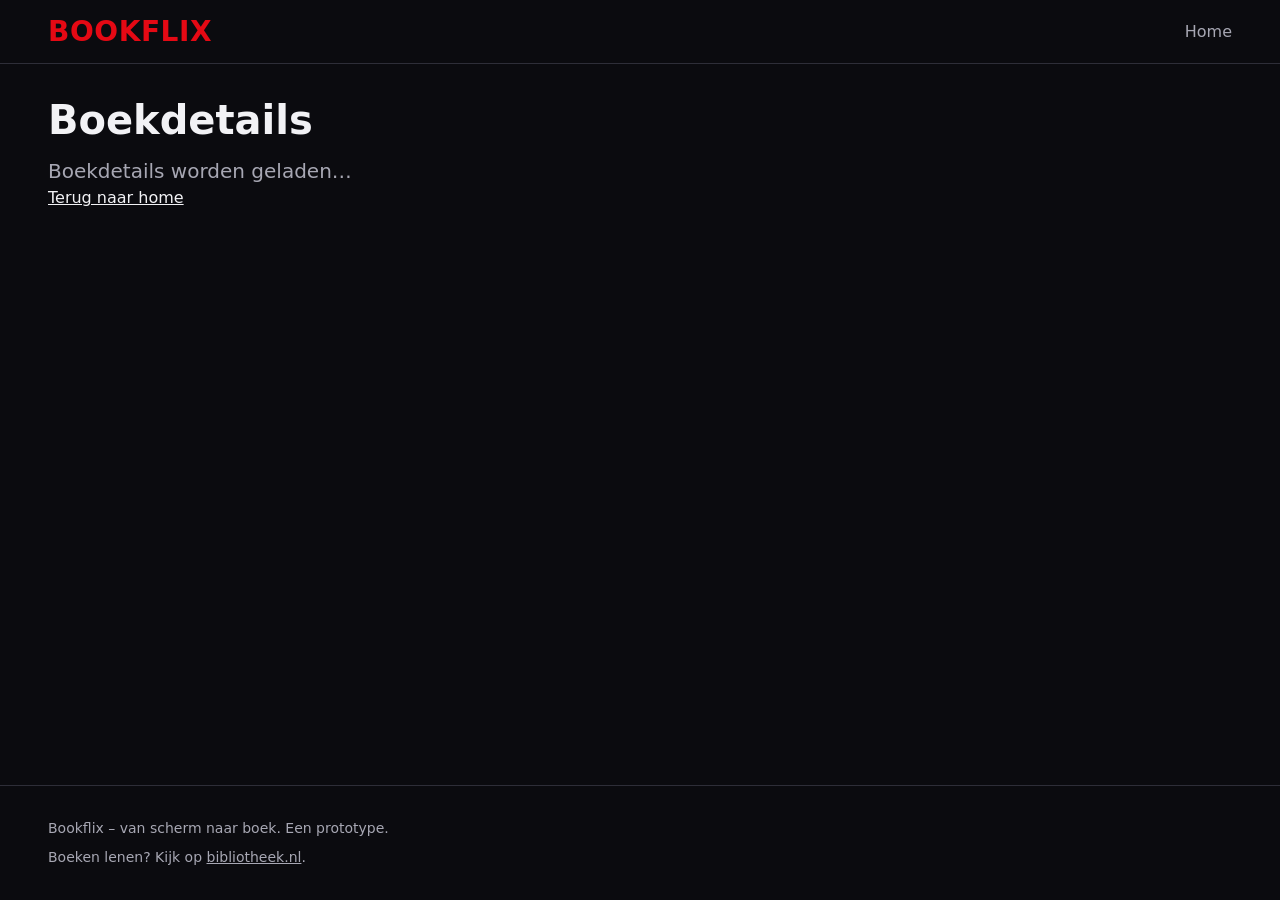
==== boek.html @ 4ef943bf "Phase 1R: site shell, data loader, catalogue and R book metadata Adds the page shells with shared he" ====
<!doctype html>
<html lang="nl">
<head>
  <meta charset="utf-8">
  <meta name="viewport" content="width=device-width, initial-scale=1">
  <title>Boek – Bookflix</title>
  <meta name="description" content="Lees wat het boek je geeft naast de film of serie.">
  <link rel="stylesheet" href="css/tokens.css">
  <link rel="stylesheet" href="css/base.css">
</head>
<body>
  <a class="skip-link" href="#inhoud">Naar inhoud</a>

  <header class="site-header">
    <div class="container site-header__inner">
      <a class="site-logo" href="index.html">Bookflix</a>
      <nav class="site-nav" aria-label="Hoofdmenu">
        <ul>
          <li><a href="index.html">Home</a></li>
        </ul>
      </nav>
    </div>
  </header>

  <main id="inhoud" class="site-main" tabindex="-1">
    <div class="container">
      <h1 class="page-title">Boekdetails</h1>
      <p class="lead">Boekdetails worden geladen…</p>
      <p><a href="index.html">Terug naar home</a></p>
    </div>
  </main>

  <footer class="site-footer">
    <div class="container">
      <p>Bookflix – van scherm naar boek. Een prototype.</p>
      <p>Boeken lenen? Kijk op <a href="https://www.bibliotheek.nl" target="_blank" rel="noopener">bibliotheek.nl</a>.</p>
    </div>
  </footer>

  <!-- Phase 1 smoke test of the data loader; replaced by js/detail.js in phase 2. -->
  <script type="module">
    import { loadAllBooks, loadBook } from './js/data.js';

    const id = new URLSearchParams(window.location.search).get('id');
    if (id) {
      loadBook(id).then((book) => console.info('[detail] Book:', book));
    } else {
      loadAllBooks().catch((error) => console.error('[detail] Could not load the catalogue:', error));
    }
  </script>
</body>
</html>
---- css/tokens.css ----
/* Design tokens: dark streaming theme. */
:root {
  color-scheme: dark;

  /* Colours */
  --color-bg: #0b0b0f;
  --color-surface: #16161d;
  --color-surface-raised: #22222b;
  --color-border: #2e2e38;
  --color-text: #f2f2f5;
  --color-text-muted: #a7a7b3;
  --color-accent: #e50914;
  --color-accent-hover: #f6121d;
  --color-on-accent: #ffffff;
  --color-focus: #ffd166;

  /* Typography */
  --font-sans: system-ui, -apple-system, "Segoe UI", Roboto, "Helvetica Neue", Arial, sans-serif;
  --font-size-sm: 0.875rem;
  --font-size-base: 1rem;
  --font-size-lg: 1.25rem;
  --font-size-xl: 1.75rem;
  --font-size-2xl: 2.5rem;
  --line-height: 1.5;
  --font-weight-bold: 700;

  /* Spacing */
  --space-1: 0.25rem;
  --space-2: 0.5rem;
  --space-3: 0.75rem;
  --space-4: 1rem;
  --space-6: 1.5rem;
  --space-8: 2rem;
  --space-12: 3rem;

  /* Shape and layout */
  --radius-sm: 4px;
  --radius-md: 8px;
  --header-height: 4rem;
  --content-max-width: 1400px;
  --gutter: clamp(1rem, 4vw, 3rem);

  /* Motion */
  --transition-fast: 150ms ease-out;
}
---- css/base.css ----
/* Reset, layout, header, footer and shared components. Requires tokens.css. */

*,
*::before,
*::after {
  box-sizing: border-box;
}

* {
  margin: 0;
}

html {
  -webkit-text-size-adjust: 100%;
}

body {
  min-height: 100vh;
  display: flex;
  flex-direction: column;
  background: var(--color-bg);
  color: var(--color-text);
  font-family: var(--font-sans);
  font-size: var(--font-size-base);
  line-height: var(--line-height);
  -webkit-font-smoothing: antialiased;
}

img,
svg {
  display: block;
  max-width: 100%;
}

button {
  font: inherit;
}

a {
  color: inherit;
}

:focus-visible {
  outline: 3px solid var(--color-focus);
  outline-offset: 2px;
}

@media (prefers-reduced-motion: reduce) {
  *,
  *::before,
  *::after {
    transition-duration: 0.01ms !important;
    animation-duration: 0.01ms !important;
    scroll-behavior: auto !important;
  }
}

/* Utilities */

.container {
  width: 100%;
  max-width: var(--content-max-width);
  margin-inline: auto;
  padding-inline: var(--gutter);
}

.visually-hidden {
  position: absolute;
  width: 1px;
  height: 1px;
  padding: 0;
  overflow: hidden;
  clip: rect(0 0 0 0);
  white-space: nowrap;
  border: 0;
}

.skip-link {
  position: absolute;
  top: var(--space-2);
  left: var(--space-2);
  z-index: 100;
  padding: var(--space-2) var(--space-4);
  background: var(--color-surface-raised);
  border-radius: var(--radius-sm);
  transform: translateY(-200%);
}

.skip-link:focus {
  transform: none;
}

/* Header */

.site-header {
  position: sticky;
  top: 0;
  z-index: 10;
  height: var(--header-height);
  background: linear-gradient(to bottom, rgba(11, 11, 15, 0.98), rgba(11, 11, 15, 0.85));
  border-bottom: 1px solid var(--color-border);
}

.site-header__inner {
  display: flex;
  align-items: center;
  justify-content: space-between;
  gap: var(--space-6);
  height: 100%;
}

.site-logo {
  color: var(--color-accent);
  font-size: var(--font-size-xl);
  font-weight: var(--font-weight-bold);
  letter-spacing: 0.02em;
  text-decoration: none;
  text-transform: uppercase;
}

.site-nav ul {
  display: flex;
  gap: var(--space-6);
  padding: 0;
  list-style: none;
}

.site-nav a {
  color: var(--color-text-muted);
  text-decoration: none;
  transition: color var(--transition-fast);
}

.site-nav a:hover,
.site-nav a[aria-current="page"] {
  color: var(--color-text);
}

/* Main */

.site-main {
  flex: 1;
  padding-block: var(--space-8);
}

.page-title {
  font-size: var(--font-size-2xl);
  line-height: 1.2;
}

.lead {
  margin-top: var(--space-3);
  color: var(--color-text-muted);
  font-size: var(--font-size-lg);
}

/* Buttons */

.btn {
  display: inline-flex;
  align-items: center;
  justify-content: center;
  gap: var(--space-2);
  min-height: 2.75rem;
  padding: var(--space-2) var(--space-6);
  border: 0;
  border-radius: var(--radius-sm);
  background: var(--color-surface-raised);
  color: var(--color-text);
  font-weight: var(--font-weight-bold);
  text-decoration: none;
  cursor: pointer;
  transition: background-color var(--transition-fast);
}

.btn:hover {
  background: var(--color-border);
}

.btn-primary {
  background: var(--color-accent);
  color: var(--color-on-accent);
}

.btn-primary:hover {
  background: var(--color-accent-hover);
}

/* Footer */

.site-footer {
  padding-block: var(--space-8);
  border-top: 1px solid var(--color-border);
  color: var(--color-text-muted);
  font-size: var(--font-size-sm);
}

.site-footer p + p {
  margin-top: var(--space-2);
}
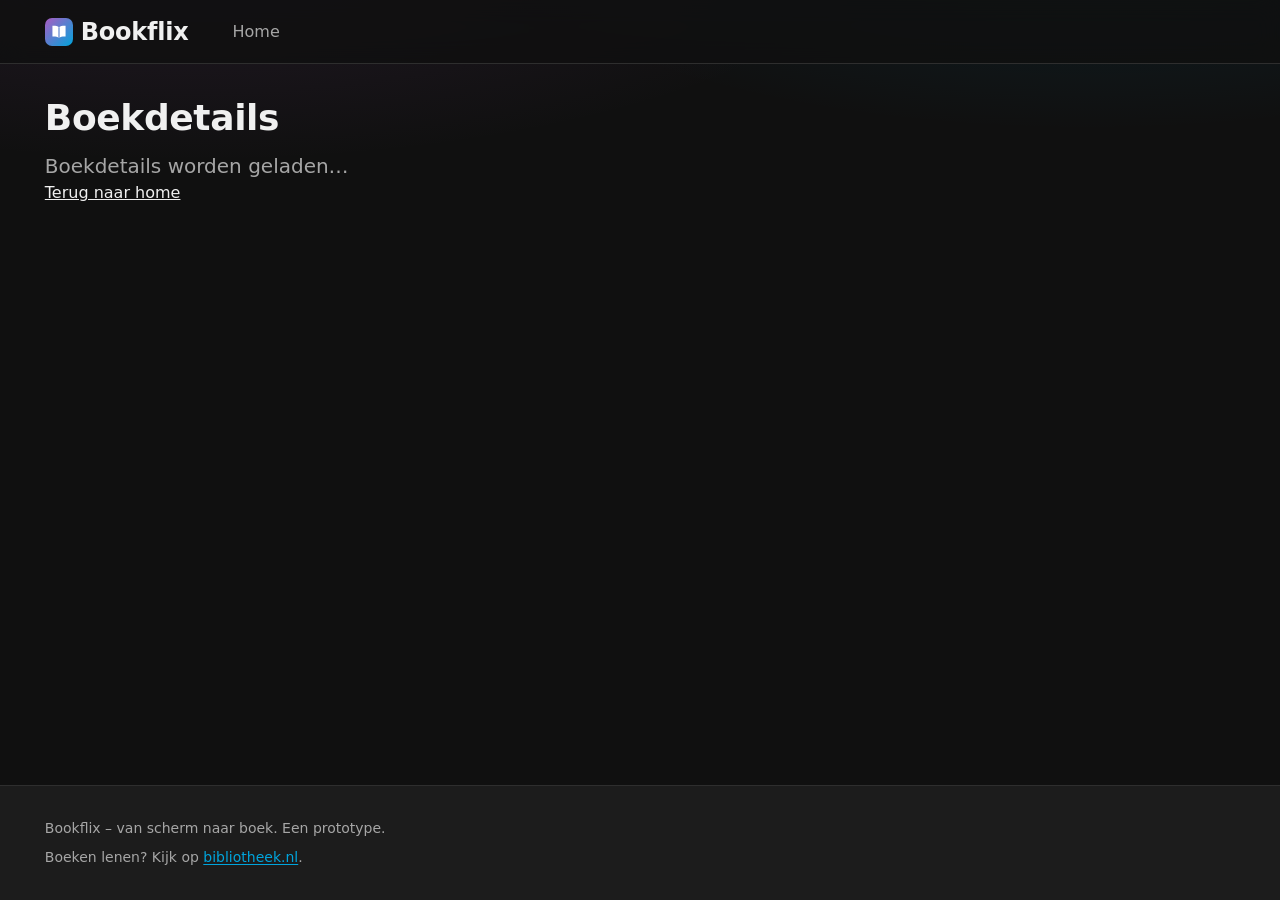
==== commit a6bdef9d: "Phase 1R: Jellyfin-inspired theme and review fixes Redesign: - Replace the Netflix-like theme (near-" ====
--- a/boek.html
+++ b/boek.html
@@ -13,7 +13,20 @@
 
   <header class="site-header">
     <div class="container site-header__inner">
-      <a class="site-logo" href="index.html">Bookflix</a>
+      <a class="site-logo" href="index.html">
+        <svg class="site-logo__mark" viewBox="0 0 32 32" aria-hidden="true" focusable="false">
+          <defs>
+            <linearGradient id="logo-gradient" x1="0" y1="0" x2="1" y2="1">
+              <stop offset="0" stop-color="#aa5cc3"/>
+              <stop offset="1" stop-color="#00a4dc"/>
+            </linearGradient>
+          </defs>
+          <rect width="32" height="32" rx="8" fill="url(#logo-gradient)"/>
+          <path d="M16 10.5c-2.2-1.5-5-2-7.5-1.6v12.3c2.5-.4 5.3.1 7.5 1.6 2.2-1.5 5-2 7.5-1.6V8.9c-2.5-.4-5.3.1-7.5 1.6Z" fill="#fff"/>
+          <path d="M16 10.5v12.3" stroke="#5f86d0" stroke-width="1.4"/>
+        </svg>
+        <span>Bookflix</span>
+      </a>
       <nav class="site-nav" aria-label="Hoofdmenu">
         <ul>
           <li><a href="index.html">Home</a></li>
@@ -41,9 +54,17 @@
   <script type="module">
     import { loadAllBooks, loadBook } from './js/data.js';
 
-    const id = new URLSearchParams(window.location.search).get('id');
-    if (id) {
-      loadBook(id).then((book) => console.info('[detail] Book:', book));
+    const params = new URLSearchParams(window.location.search);
+    if (params.has('id')) {
+      // An empty or malformed id goes to loadBook too, so it is reported instead of hidden.
+      const id = params.get('id');
+      loadBook(id).then((book) => {
+        if (book) {
+          console.info('[detail] Book:', book);
+        } else {
+          console.warn(`[detail] No book found for id ${JSON.stringify(id)}`);
+        }
+      });
     } else {
       loadAllBooks().catch((error) => console.error('[detail] Could not load the catalogue:', error));
     }
--- a/css/tokens.css
+++ b/css/tokens.css
@@ -1,28 +1,35 @@
-/* Design tokens: dark streaming theme. */
+/* Design tokens: dark media-library theme (charcoal surfaces, blue accent,
+   purple-to-blue brand gradient), inspired by self-hosted media players such as Jellyfin. */
 :root {
   color-scheme: dark;
 
   /* Colours */
-  --color-bg: #0b0b0f;
-  --color-surface: #16161d;
-  --color-surface-raised: #22222b;
-  --color-border: #2e2e38;
-  --color-text: #f2f2f5;
-  --color-text-muted: #a7a7b3;
-  --color-accent: #e50914;
-  --color-accent-hover: #f6121d;
+  --color-bg: #101010;
+  --color-surface: #1c1c1c;
+  --color-surface-raised: #262626;
+  --color-surface-hover: #303030;
+  --color-border: #2e2e2e;
+  --color-text: #f0f0f0;
+  --color-text-muted: #a6a6a6;
+  --color-accent: #00a4dc;
+  --color-accent-hover: #1bb4ea;
+  --color-accent-soft: rgba(0, 164, 220, 0.16);
+  --color-accent-secondary: #aa5cc3;
   --color-on-accent: #ffffff;
-  --color-focus: #ffd166;
+  --color-focus: #00a4dc;
+  --gradient-brand: linear-gradient(135deg, var(--color-accent-secondary), var(--color-accent));
+  --color-header-bg: rgba(16, 16, 16, 0.8);
 
   /* Typography */
-  --font-sans: system-ui, -apple-system, "Segoe UI", Roboto, "Helvetica Neue", Arial, sans-serif;
+  --font-sans: "Noto Sans", system-ui, -apple-system, "Segoe UI", Roboto, "Helvetica Neue", Arial, sans-serif;
   --font-size-sm: 0.875rem;
   --font-size-base: 1rem;
   --font-size-lg: 1.25rem;
-  --font-size-xl: 1.75rem;
-  --font-size-2xl: 2.5rem;
+  --font-size-xl: 1.5rem;
+  --font-size-2xl: 2.25rem;
   --line-height: 1.5;
-  --font-weight-bold: 700;
+  --font-weight-medium: 500;
+  --font-weight-bold: 600;
 
   /* Spacing */
   --space-1: 0.25rem;
@@ -34,11 +41,13 @@
   --space-12: 3rem;
 
   /* Shape and layout */
-  --radius-sm: 4px;
-  --radius-md: 8px;
+  --radius-sm: 6px;
+  --radius-md: 10px;
+  --radius-pill: 999px;
+  --shadow-card: 0 4px 16px rgba(0, 0, 0, 0.45);
   --header-height: 4rem;
-  --content-max-width: 1400px;
-  --gutter: clamp(1rem, 4vw, 3rem);
+  --content-max-width: 1600px;
+  --gutter: clamp(1rem, 3.5vw, 3rem);
 
   /* Motion */
   --transition-fast: 150ms ease-out;
--- a/css/base.css
+++ b/css/base.css
@@ -12,13 +12,20 @@
 
 html {
   -webkit-text-size-adjust: 100%;
+  /* Keep anchor and skip-link targets clear of the sticky header. */
+  scroll-padding-top: var(--header-height);
 }
 
 body {
   min-height: 100vh;
   display: flex;
   flex-direction: column;
-  background: var(--color-bg);
+  /* A faint brand-coloured glow behind the header, fading into the charcoal background. */
+  background:
+    radial-gradient(ellipse 80% 40% at 15% -10%, rgba(170, 92, 195, 0.14), transparent 70%),
+    radial-gradient(ellipse 70% 35% at 85% -10%, rgba(0, 164, 220, 0.12), transparent 70%),
+    var(--color-bg);
+  background-repeat: no-repeat;
   color: var(--color-text);
   font-family: var(--font-sans);
   font-size: var(--font-size-base);
@@ -97,43 +104,73 @@
   top: 0;
   z-index: 10;
   height: var(--header-height);
-  background: linear-gradient(to bottom, rgba(11, 11, 15, 0.98), rgba(11, 11, 15, 0.85));
+  background: var(--color-header-bg);
+  -webkit-backdrop-filter: blur(12px);
+  backdrop-filter: blur(12px);
   border-bottom: 1px solid var(--color-border);
 }
 
 .site-header__inner {
   display: flex;
   align-items: center;
-  justify-content: space-between;
-  gap: var(--space-6);
+  gap: var(--space-8);
   height: 100%;
 }
 
 .site-logo {
-  color: var(--color-accent);
+  display: inline-flex;
+  align-items: center;
+  gap: var(--space-2);
+  color: var(--color-text);
   font-size: var(--font-size-xl);
   font-weight: var(--font-weight-bold);
-  letter-spacing: 0.02em;
+  letter-spacing: -0.01em;
   text-decoration: none;
-  text-transform: uppercase;
-}
-
+}
+
+.site-logo__mark {
+  width: 1.75rem;
+  height: 1.75rem;
+  flex-shrink: 0;
+}
+
+/* Navigation as tabs: the current page gets an accent underline. */
 .site-nav ul {
   display: flex;
-  gap: var(--space-6);
+  gap: var(--space-2);
   padding: 0;
   list-style: none;
 }
 
 .site-nav a {
+  display: block;
+  position: relative;
+  padding: var(--space-2) var(--space-3);
+  border-radius: var(--radius-sm);
   color: var(--color-text-muted);
+  font-weight: var(--font-weight-medium);
   text-decoration: none;
-  transition: color var(--transition-fast);
-}
-
-.site-nav a:hover,
+  transition: color var(--transition-fast), background-color var(--transition-fast);
+}
+
+.site-nav a:hover {
+  background: var(--color-surface-raised);
+  color: var(--color-text);
+}
+
 .site-nav a[aria-current="page"] {
   color: var(--color-text);
+}
+
+.site-nav a[aria-current="page"]::after {
+  content: "";
+  position: absolute;
+  right: var(--space-3);
+  bottom: 0;
+  left: var(--space-3);
+  height: 2px;
+  border-radius: 2px;
+  background: var(--color-accent);
 }
 
 /* Main */
@@ -145,7 +182,19 @@
 
 .page-title {
   font-size: var(--font-size-2xl);
+  font-weight: var(--font-weight-bold);
   line-height: 1.2;
+  letter-spacing: -0.01em;
+}
+
+/* Heading above a row of cards, for carousels and "Meer zoals dit". */
+.section-title {
+  display: flex;
+  align-items: center;
+  gap: var(--space-2);
+  margin-bottom: var(--space-3);
+  font-size: var(--font-size-lg);
+  font-weight: var(--font-weight-bold);
 }
 
 .lead {
@@ -167,14 +216,14 @@
   border-radius: var(--radius-sm);
   background: var(--color-surface-raised);
   color: var(--color-text);
-  font-weight: var(--font-weight-bold);
+  font-weight: var(--font-weight-medium);
   text-decoration: none;
   cursor: pointer;
   transition: background-color var(--transition-fast);
 }
 
 .btn:hover {
-  background: var(--color-border);
+  background: var(--color-surface-hover);
 }
 
 .btn-primary {
@@ -191,10 +240,20 @@
 .site-footer {
   padding-block: var(--space-8);
   border-top: 1px solid var(--color-border);
+  background: var(--color-surface);
   color: var(--color-text-muted);
   font-size: var(--font-size-sm);
 }
 
+.site-footer a {
+  color: var(--color-accent);
+  text-underline-offset: 2px;
+}
+
+.site-footer a:hover {
+  color: var(--color-accent-hover);
+}
+
 .site-footer p + p {
   margin-top: var(--space-2);
 }
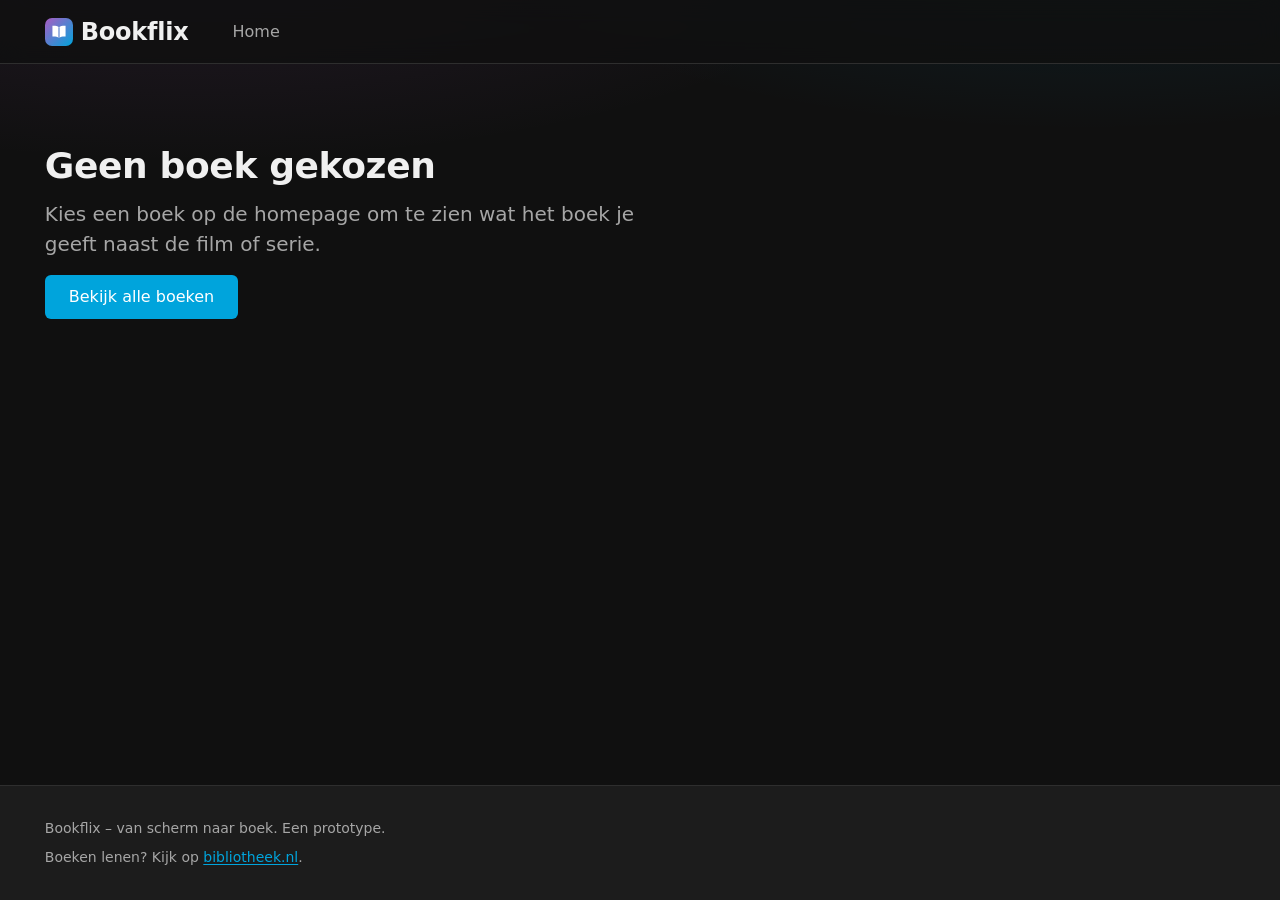
==== commit e9b54d8c: "Phase 2I: detail page with book info, extras, warnings and library link Co-Authored-By: Claude Opus " ====
--- a/boek.html
+++ b/boek.html
@@ -7,6 +7,8 @@
   <meta name="description" content="Lees wat het boek je geeft naast de film of serie.">
   <link rel="stylesheet" href="css/tokens.css">
   <link rel="stylesheet" href="css/base.css">
+  <link rel="stylesheet" href="css/detail.css">
+  <script type="module" src="js/detail.js"></script>
 </head>
 <body>
   <a class="skip-link" href="#inhoud">Naar inhoud</a>
@@ -36,10 +38,13 @@
   </header>
 
   <main id="inhoud" class="site-main" tabindex="-1">
-    <div class="container">
-      <h1 class="page-title">Boekdetails</h1>
-      <p class="lead">Boekdetails worden geladen…</p>
-      <p><a href="index.html">Terug naar home</a></p>
+    <div class="container" id="book-detail" aria-busy="true">
+      <p class="detail-loading">Boek wordt geladen…</p>
+      <noscript>
+        <h1 class="page-title">Boekdetails</h1>
+        <p class="lead">Zet JavaScript aan om de gegevens van dit boek te zien.</p>
+        <p><a href="index.html">Terug naar home</a></p>
+      </noscript>
     </div>
   </main>
 
@@ -49,25 +54,5 @@
       <p>Boeken lenen? Kijk op <a href="https://www.bibliotheek.nl" target="_blank" rel="noopener">bibliotheek.nl</a>.</p>
     </div>
   </footer>
-
-  <!-- Phase 1 smoke test of the data loader; replaced by js/detail.js in phase 2. -->
-  <script type="module">
-    import { loadAllBooks, loadBook } from './js/data.js';
-
-    const params = new URLSearchParams(window.location.search);
-    if (params.has('id')) {
-      // An empty or malformed id goes to loadBook too, so it is reported instead of hidden.
-      const id = params.get('id');
-      loadBook(id).then((book) => {
-        if (book) {
-          console.info('[detail] Book:', book);
-        } else {
-          console.warn(`[detail] No book found for id ${JSON.stringify(id)}`);
-        }
-      });
-    } else {
-      loadAllBooks().catch((error) => console.error('[detail] Could not load the catalogue:', error));
-    }
-  </script>
 </body>
 </html>
--- a/css/detail.css
+++ b/css/detail.css
@@ -0,0 +1,231 @@
+/* Detail page boek.html. Requires tokens.css and base.css. */
+
+.detail-loading {
+  color: var(--color-text-muted);
+}
+
+.detail-back {
+  display: inline-block;
+  margin-bottom: var(--space-6);
+  color: var(--color-text-muted);
+  font-weight: var(--font-weight-medium);
+  text-decoration: none;
+  transition: color var(--transition-fast);
+}
+
+.detail-back:hover {
+  color: var(--color-text);
+}
+
+/* Layout */
+
+.detail {
+  position: relative;
+  isolation: isolate;
+}
+
+/* Blurred cover behind the top of the page, fading into the background. */
+.detail--has-backdrop::before {
+  content: "";
+  position: absolute;
+  z-index: -1;
+  inset: calc(-1 * var(--space-12)) calc(-1 * var(--gutter)) auto;
+  height: 32rem;
+  background-image: var(--detail-backdrop);
+  background-position: center 30%;
+  background-size: cover;
+  filter: blur(48px) saturate(1.2);
+  opacity: 0.28;
+  -webkit-mask-image: linear-gradient(to bottom, transparent, #000 20%, #000 40%, transparent);
+  mask-image: linear-gradient(to bottom, transparent, #000 20%, #000 40%, transparent);
+  pointer-events: none;
+}
+
+.detail-header {
+  display: grid;
+  gap: var(--space-8);
+  align-items: start;
+}
+
+@media (min-width: 48rem) {
+  .detail-header {
+    grid-template-columns: minmax(12rem, 18rem) minmax(0, 1fr);
+    gap: var(--space-12);
+  }
+}
+
+.detail-info {
+  display: flex;
+  flex-direction: column;
+  align-items: flex-start;
+  gap: var(--space-3);
+  max-width: 46rem;
+}
+
+.detail-body {
+  display: grid;
+  gap: var(--space-8);
+  max-width: 64rem;
+  margin-top: var(--space-12);
+}
+
+/* Cover */
+
+.detail-cover {
+  position: relative;
+  width: min(100%, 15rem);
+  margin-inline: auto;
+}
+
+@media (min-width: 48rem) {
+  .detail-cover {
+    width: 100%;
+  }
+}
+
+.detail-cover__image {
+  width: 100%;
+  height: auto;
+  aspect-ratio: 2 / 3;
+  object-fit: cover;
+  border-radius: var(--radius-md);
+  background: var(--color-surface);
+  box-shadow: var(--shadow-card);
+}
+
+.detail-cover__fallback-title {
+  position: absolute;
+  /* Above the book icon: the placeholder shows the logo at the bottom. */
+  inset: 12% var(--space-4) auto;
+  font-size: var(--font-size-lg);
+  font-weight: var(--font-weight-bold);
+  line-height: 1.25;
+  text-align: center;
+  overflow-wrap: anywhere;
+}
+
+/* Heading block */
+
+.detail-badge {
+  display: inline-block;
+  padding: var(--space-1) var(--space-3);
+  border-radius: var(--radius-pill);
+  background: var(--color-accent-soft);
+  color: var(--color-accent-hover);
+  font-size: var(--font-size-sm);
+  font-weight: var(--font-weight-medium);
+}
+
+.detail-note {
+  color: var(--color-text-muted);
+  font-size: var(--font-size-sm);
+}
+
+.detail-title {
+  font-size: clamp(var(--font-size-xl), 4vw, 2.75rem);
+  font-weight: var(--font-weight-bold);
+  line-height: 1.15;
+  letter-spacing: -0.015em;
+  overflow-wrap: anywhere;
+}
+
+.detail-subtitle {
+  margin-top: calc(-1 * var(--space-2));
+  color: var(--color-text-muted);
+  font-size: var(--font-size-lg);
+}
+
+.detail-author {
+  font-size: var(--font-size-lg);
+  font-weight: var(--font-weight-medium);
+}
+
+.detail-teaser {
+  margin-top: var(--space-2);
+  font-size: var(--font-size-lg);
+  line-height: 1.6;
+}
+
+.detail-actions {
+  display: flex;
+  flex-wrap: wrap;
+  gap: var(--space-3);
+  margin-top: var(--space-4);
+}
+
+/* Tags: genres and content warnings */
+
+.detail-tags {
+  display: flex;
+  flex-wrap: wrap;
+  gap: var(--space-2);
+  padding: 0;
+  list-style: none;
+}
+
+.detail-tag {
+  padding: var(--space-1) var(--space-3);
+  border: 1px solid var(--color-border);
+  border-radius: var(--radius-pill);
+  background: var(--color-surface);
+  color: var(--color-text-muted);
+  font-size: var(--font-size-sm);
+}
+
+.detail-tag--warning {
+  border-color: transparent;
+  background: var(--color-surface-raised);
+  color: var(--color-text);
+}
+
+/* "Wat biedt het boek extra?" */
+
+.detail-extra {
+  padding: var(--space-6);
+  border-left: 4px solid var(--color-accent);
+  border-radius: var(--radius-md);
+  background: var(--color-surface);
+}
+
+.detail-extra__text {
+  font-size: var(--font-size-lg);
+  line-height: 1.6;
+}
+
+/* Content warnings */
+
+.detail-warnings__title {
+  font-size: var(--font-size-base);
+  font-weight: var(--font-weight-bold);
+}
+
+.detail-warnings__intro {
+  margin-block: var(--space-1) var(--space-3);
+  color: var(--color-text-muted);
+  font-size: var(--font-size-sm);
+}
+
+/* Facts */
+
+.detail-facts {
+  display: grid;
+  grid-template-columns: repeat(auto-fill, minmax(9rem, 1fr));
+  gap: var(--space-4) var(--space-6);
+}
+
+.detail-facts__term {
+  color: var(--color-text-muted);
+  font-size: var(--font-size-sm);
+}
+
+.detail-facts__value {
+  font-weight: var(--font-weight-medium);
+  overflow-wrap: anywhere;
+}
+
+/* Not found */
+
+.detail-empty {
+  max-width: 40rem;
+  padding-block: var(--space-12);
+}
